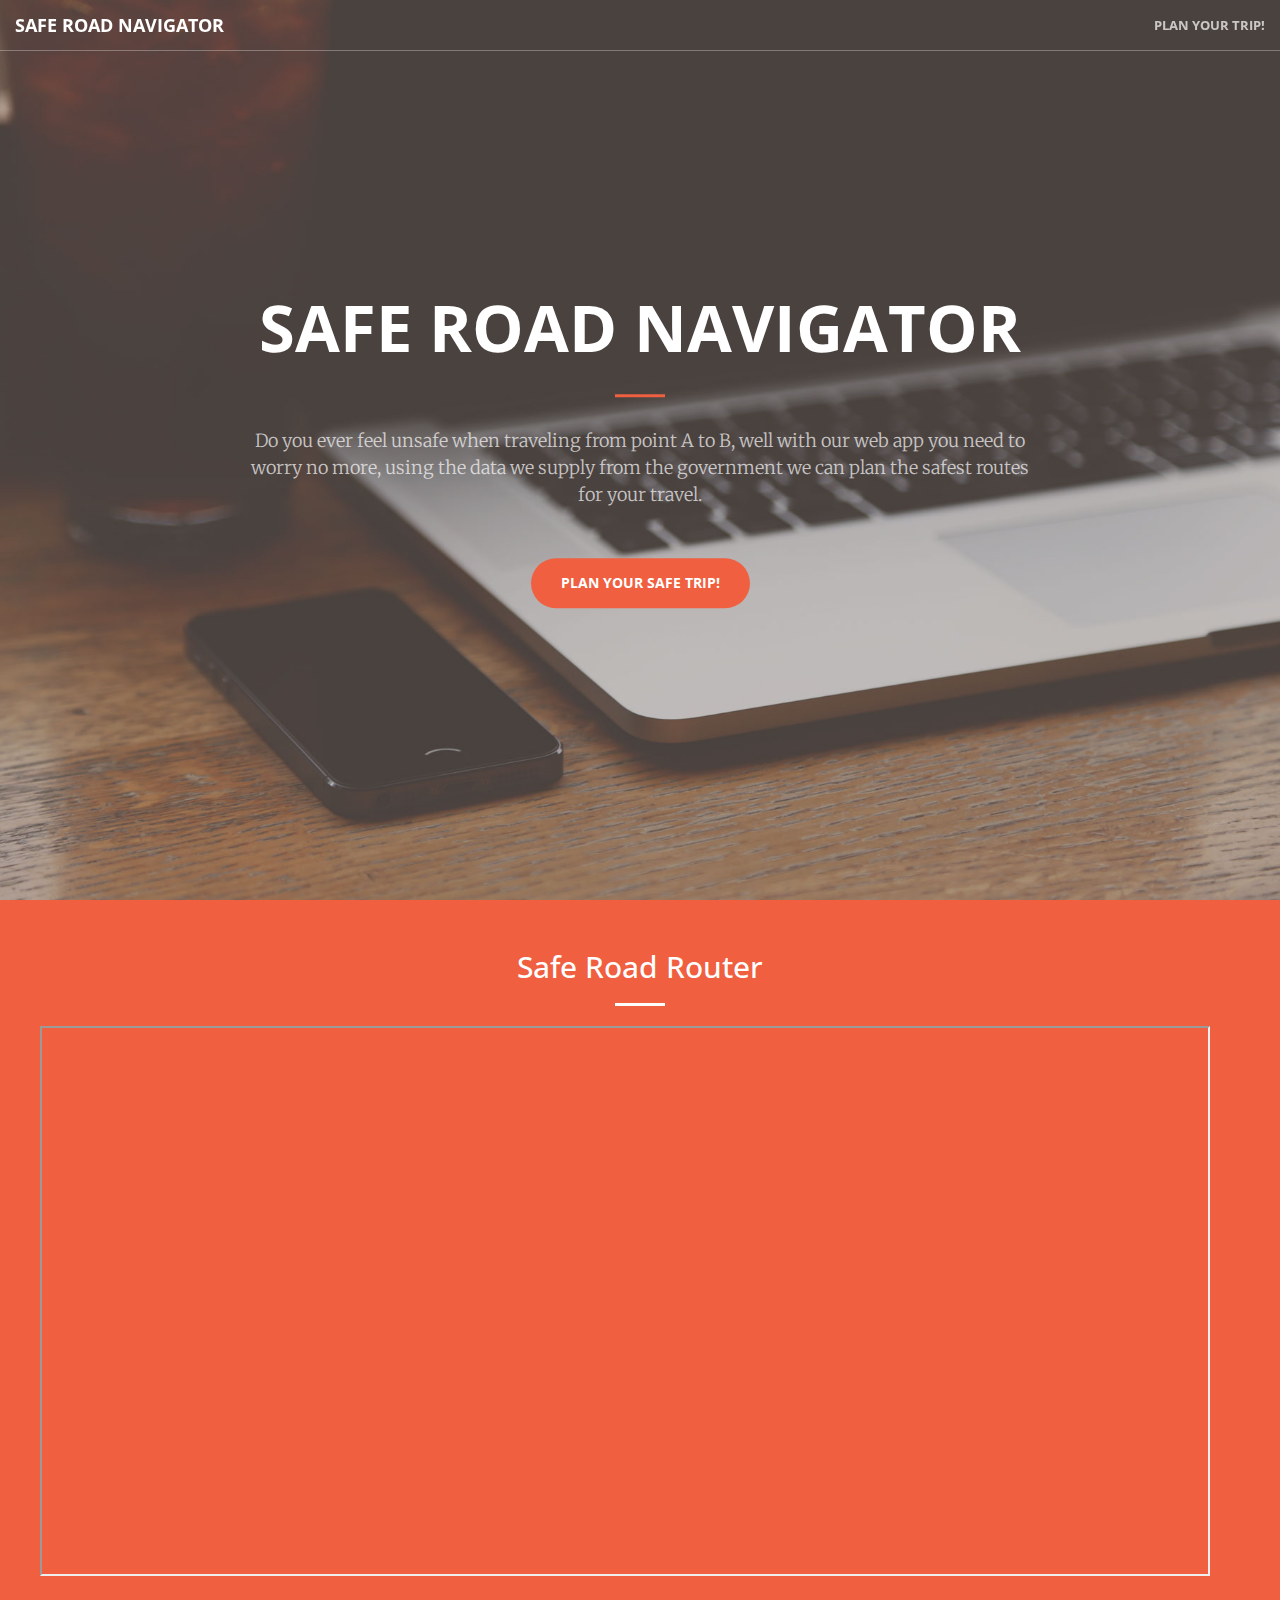
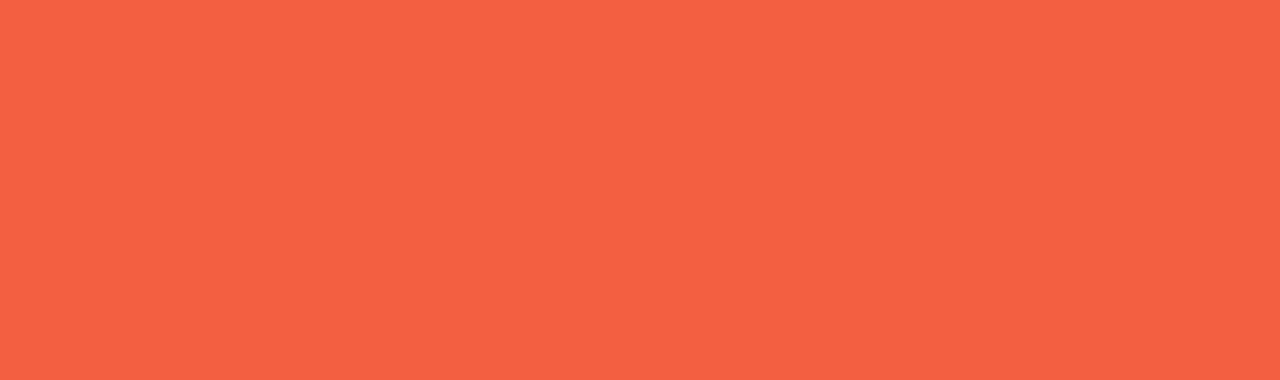
==== GovHak2k15/Safe Road Navigator/index.html @ 57c226e9 "map" ====
<!DOCTYPE html>
<html lang="en">

<head>

<meta charset="utf-8">
<meta http-equiv="X-UA-Compatible" content="IE=edge">
<meta name="viewport" content="width=device-width, initial-scale=1">
<meta name="description" content="">
<meta name="author" content="">

<title>Safe Road Navigator</title>

    <!-- Bootstrap Core CSS -->
<link rel="stylesheet" href="css/bootstrap.min.css" type="text/css">

    <!-- Custom Fonts -->
<link href='http://fonts.googleapis.com/css?family=Open+Sans:300italic,400italic,600italic,700italic,800italic,400,300,600,700,800' rel='stylesheet' type='text/css'>
<link href='http://fonts.googleapis.com/css?family=Merriweather:400,300,300italic,400italic,700,700italic,900,900italic' rel='stylesheet' type='text/css'>
<link rel="stylesheet" href="font-awesome/css/font-awesome.min.css" type="text/css">

    <!-- Plugin CSS -->
<link rel="stylesheet" href="css/animate.min.css" type="text/css">

    <!-- Custom CSS -->
<link rel="stylesheet" href="css/creative.css" type="text/css">

    <!-- HTML5 Shim and Respond.js IE8 support of HTML5 elements and media queries -->
    <!-- WARNING: Respond.js doesn't work if you view the page via file:// -->
    <!--[if lt IE 9]>
        <script src="https://oss.maxcdn.com/libs/html5shiv/3.7.0/html5shiv.js"></script>
        <script src="https://oss.maxcdn.com/libs/respond.js/1.4.2/respond.min.js"></script>
    <![endif]-->
</head>
<body id="page-top">
<nav id="mainNav" class="navbar navbar-default navbar-fixed-top">
        <div class="container-fluid">
            <!-- Brand and toggle get grouped for better mobile display -->
            <div class="navbar-header">
                <button type="button" class="navbar-toggle collapsed" data-toggle="collapse" data-target="#bs-example-navbar-collapse-1">
                    <span class="sr-only">Toggle navigation</span>
                    <span class="icon-bar"></span>
                    <span class="icon-bar"></span>
                    <span class="icon-bar"></span>
                </button>
                <a class="navbar-brand page-scroll" href="#page-top">Safe Road Navigator</a>
            </div>
            <!-- Collect the nav links, forms, and other content for toggling -->
            <div class="collapse navbar-collapse" id="bs-example-navbar-collapse-1">
                <ul class="nav navbar-nav navbar-right">
                    <li>
                        <a class="page-scroll" href="#about">Plan Your Trip!</a>
                    </li>
                </ul>
            </div>
            <!-- /.navbar-collapse -->
        </div>
        <!-- /.container-fluid -->
    </nav>
    <header>
        <div class="header-content">
            <div class="header-content-inner">
                <h1>Safe Road Navigator</h1>
                <hr>
                <p>Do you ever feel unsafe when traveling from point A to B, well with our web app you need  to worry no more, using the data we supply from the government we can plan the safest routes for your travel. </p>
                <a href="#about" class="btn btn-primary btn-xl page-scroll">Plan your safe trip!</a>
            </div>
        </div>
    </header>
    <section class="bg-primary" id="about">
        <div class="container">
            <div class="row">
                <div class="col-lg-8 col-lg-offset-2 text-center">
                    <h2 class="section-heading">Safe Road Router</h2>
                <hr class="light">
       
                    <p class="text-faded"></p>   
                </div>
                <div class="row-map">
        <iframe src="https://www.google.com/maps/d/embed?mid=z0JOXupQdKsg.kKLYwmVAbfdQ" width="100%" height="550px"></iframe> 
        </div>
         
        </div>
    </section>
    <!-- jQuery -->
    <script src="js/jquery.js"></script>
    <!-- Bootstrap Core JavaScript -->
    <script src="js/bootstrap.min.js"></script>
    <!-- Plugin JavaScript -->
    <script src="js/jquery.easing.min.js"></script>
    <script src="js/jquery.fittext.js"></script>
    <script src="js/wow.min.js"></script>
    <!-- Custom Theme JavaScript -->
    <script src="js/creative.js"></script>
</body>
</html>
---- GovHak2k15/Safe Road Navigator/css/creative.css ----
/*!
 * Start Bootstrap - Creative Bootstrap Theme (http://startbootstrap.com)
 * Code licensed under the Apache License v2.0.
 * For details, see http://www.apache.org/licenses/LICENSE-2.0.
 */

html,
body {
    width: 100%;
    height: 100%;
}

body {
    font-family: Merriweather,'Helvetica Neue',Arial,sans-serif;
}

hr {
    max-width: 50px;
    border-color: #f05f40;
    border-width: 3px;
}

hr.light {
    border-color: #fff;
}

a {
    color: #f05f40;
    -webkit-transition: all .35s;
    -moz-transition: all .35s;
    transition: all .35s;
}

a:hover,
a:focus {
    color: #eb3812;
}

h1,
h2,
h3,
h4,
h5,
h6 {
    font-family: 'Open Sans','Helvetica Neue',Arial,sans-serif;
}

p {
    margin-bottom: 20px;
    font-size: 16px;
    line-height: 1.5;
}

.bg-primary {
    background-color: #f05f40;
    height: 120%;
}
/**Edits here **/
.map {
    margin-top: 15%;
    margin-left: -160px;
    background-color: #FFF;
    width:100%;
    height:100%;
}
.row-map {
    margin-right: -15px;
    margin-left: -15px;
    width: 100%;
    height: 200%;
}
/** Finish here **/
.bg-dark {
    color: #fff;
    background-color: #222;
}

.text-faded {
    color: rgba(255,255,255,.7);
}

section {
    padding: 50px 0;
}

aside {
    padding: 50px 0;
}

.no-padding {
    padding: 0;
}

.navbar-default {
    border-color: rgba(34,34,34,.05);
    font-family: 'Open Sans','Helvetica Neue',Arial,sans-serif;
    background-color: #fff;
    -webkit-transition: all .35s;
    -moz-transition: all .35s;
    transition: all .35s;
}

.navbar-default .navbar-header .navbar-brand {
    text-transform: uppercase;
    font-family: 'Open Sans','Helvetica Neue',Arial,sans-serif;
    font-weight: 700;
    color: #f05f40;
}

.navbar-default .navbar-header .navbar-brand:hover,
.navbar-default .navbar-header .navbar-brand:focus {
    color: #eb3812;
}

.navbar-default .nav > li>a,
.navbar-default .nav>li>a:focus {
    text-transform: uppercase;
    font-size: 13px;
    font-weight: 700;
    color: #222;
}

.navbar-default .nav > li>a:hover,
.navbar-default .nav>li>a:focus:hover {
    color: #f05f40;
}

.navbar-default .nav > li.active>a,
.navbar-default .nav>li.active>a:focus {
    color: #f05f40!important;
    background-color: transparent;
}

.navbar-default .nav > li.active>a:hover,
.navbar-default .nav>li.active>a:focus:hover {
    background-color: transparent;
}

@media(min-width:768px) {
    .navbar-default {
        border-color: rgba(255,255,255,.3);
        background-color: transparent;
    }

    .navbar-default .navbar-header .navbar-brand {
        color: rgba(255,255,255,.7);
    }

    .navbar-default .navbar-header .navbar-brand:hover,
    .navbar-default .navbar-header .navbar-brand:focus {
        color: #fff;
    }

    .navbar-default .nav > li>a,
    .navbar-default .nav>li>a:focus {
        color: rgba(255,255,255,.7);
    }

    .navbar-default .nav > li>a:hover,
    .navbar-default .nav>li>a:focus:hover {
        color: #fff;
    }

    .navbar-default.affix {
        border-color: rgba(34,34,34,.05);
        background-color: #fff;
    }

    .navbar-default.affix .navbar-header .navbar-brand {
        font-size: 14px;
        color: #f05f40;
    }

    .navbar-default.affix .navbar-header .navbar-brand:hover,
    .navbar-default.affix .navbar-header .navbar-brand:focus {
        color: #eb3812;
    }

    .navbar-default.affix .nav > li>a,
    .navbar-default.affix .nav>li>a:focus {
        color: #222;
    }

    .navbar-default.affix .nav > li>a:hover,
    .navbar-default.affix .nav>li>a:focus:hover {
        color: #f05f40;
    }
}

header {
    position: relative;
    width: 100%;
    min-height: auto;
    text-align: center;
    color: #fff;
    background-image: url(../img/header.jpg);
    background-position: center;
    -webkit-background-size: cover;
    -moz-background-size: cover;
    background-size: cover;
    -o-background-size: cover;
}

header .header-content {
    position: relative;
    width: 100%;
    padding: 100px 15px;
    text-align: center;
}

header .header-content .header-content-inner h1 {
    margin-top: 0;
    margin-bottom: 0;
    text-transform: uppercase;
    font-weight: 700;
}

header .header-content .header-content-inner hr {
    margin: 30px auto;
}

header .header-content .header-content-inner p {
    margin-bottom: 50px;
    font-size: 16px;
    font-weight: 300;
    color: rgba(255,255,255,.7);
}

@media(min-width:768px) {
    header {
        min-height: 100%;
    }

    header .header-content {
        position: absolute;
        top: 50%;
        padding: 0 50px;
        -webkit-transform: translateY(-50%);
        -ms-transform: translateY(-50%);
        transform: translateY(-50%);
    }

    header .header-content .header-content-inner {
        margin-right: auto;
        margin-left: auto;
        max-width: 1000px;
    }

    header .header-content .header-content-inner p {
        margin-right: auto;
        margin-left: auto;
        max-width: 80%;
        font-size: 18px;
    }
}

.section-heading {
    margin-top: 0;
}

.service-box {
    margin: 50px auto 0;
    max-width: 400px;
}

@media(min-width:992px) {
    .service-box {
        margin: 20px auto 0;
    }
}

.service-box p {
    margin-bottom: 0;
}

.portfolio-box {
    display: block;
    position: relative;
    margin: 0 auto;
    max-width: 650px;
}

.portfolio-box .portfolio-box-caption {
    display: block;
    position: absolute;
    bottom: 0;
    width: 100%;
    height: 100%;
    text-align: center;
    color: #fff;
    opacity: 0;
    background: rgba(240,95,64,.9);
    -webkit-transition: all .35s;
    -moz-transition: all .35s;
    transition: all .35s;
}

.portfolio-box .portfolio-box-caption .portfolio-box-caption-content {
    position: absolute;
    top: 50%;
    width: 100%;
    text-align: center;
    transform: translateY(-50%);
}

.portfolio-box .portfolio-box-caption .portfolio-box-caption-content .project-category,
.portfolio-box .portfolio-box-caption .portfolio-box-caption-content .project-name {
    padding: 0 15px;
    font-family: 'Open Sans','Helvetica Neue',Arial,sans-serif;
}

.portfolio-box .portfolio-box-caption .portfolio-box-caption-content .project-category {
    text-transform: uppercase;
    font-size: 14px;
    font-weight: 600;
}

.portfolio-box .portfolio-box-caption .portfolio-box-caption-content .project-name {
    font-size: 18px;
}

.portfolio-box:hover .portfolio-box-caption {
    opacity: 1;
}

@media(min-width:768px) {
    .portfolio-box .portfolio-box-caption .portfolio-box-caption-content .project-category {
        font-size: 16px;
    }

    .portfolio-box .portfolio-box-caption .portfolio-box-caption-content .project-name {
        font-size: 22px;
    }
}

.call-to-action h2 {
    margin: 0 auto 20px;
}

.text-primary {
    color: #f05f40;
}

.no-gutter > [class*=col-] {
    padding-right: 0;
    padding-left: 0;
}

.btn-default {
    border-color: #fff;
    color: #222;
    background-color: #fff;
    -webkit-transition: all .35s;
    -moz-transition: all .35s;
    transition: all .35s;
}

.btn-default:hover,
.btn-default:focus,
.btn-default.focus,
.btn-default:active,
.btn-default.active,
.open > .dropdown-toggle.btn-default {
    border-color: #ededed;
    color: #222;
    background-color: #f2f2f2;
}

.btn-default:active,
.btn-default.active,
.open > .dropdown-toggle.btn-default {
    background-image: none;
}

.btn-default.disabled,
.btn-default[disabled],
fieldset[disabled] .btn-default,
.btn-default.disabled:hover,
.btn-default[disabled]:hover,
fieldset[disabled] .btn-default:hover,
.btn-default.disabled:focus,
.btn-default[disabled]:focus,
fieldset[disabled] .btn-default:focus,
.btn-default.disabled.focus,
.btn-default[disabled].focus,
fieldset[disabled] .btn-default.focus,
.btn-default.disabled:active,
.btn-default[disabled]:active,
fieldset[disabled] .btn-default:active,
.btn-default.disabled.active,
.btn-default[disabled].active,
fieldset[disabled] .btn-default.active {
    border-color: #fff;
    background-color: #fff;
}

.btn-default .badge {
    color: #fff;
    background-color: #222;
}

.btn-primary {
    border-color: #f05f40;
    color: #fff;
    background-color: #f05f40;
    -webkit-transition: all .35s;
    -moz-transition: all .35s;
    transition: all .35s;
}

.btn-primary:hover,
.btn-primary:focus,
.btn-primary.focus,
.btn-primary:active,
.btn-primary.active,
.open > .dropdown-toggle.btn-primary {
    border-color: #ed431f;
    color: #fff;
    background-color: #ee4b28;
}

.btn-primary:active,
.btn-primary.active,
.open > .dropdown-toggle.btn-primary {
    background-image: none;
}

.btn-primary.disabled,
.btn-primary[disabled],
fieldset[disabled] .btn-primary,
.btn-primary.disabled:hover,
.btn-primary[disabled]:hover,
fieldset[disabled] .btn-primary:hover,
.btn-primary.disabled:focus,
.btn-primary[disabled]:focus,
fieldset[disabled] .btn-primary:focus,
.btn-primary.disabled.focus,
.btn-primary[disabled].focus,
fieldset[disabled] .btn-primary.focus,
.btn-primary.disabled:active,
.btn-primary[disabled]:active,
fieldset[disabled] .btn-primary:active,
.btn-primary.disabled.active,
.btn-primary[disabled].active,
fieldset[disabled] .btn-primary.active {
    border-color: #f05f40;
    background-color: #f05f40;
}

.btn-primary .badge {
    color: #f05f40;
    background-color: #fff;
}

.btn {
    border: 0;
    border-radius: 300px;
    text-transform: uppercase;
    font-family: 'Open Sans','Helvetica Neue',Arial,sans-serif;
    font-weight: 700;
}

.btn-xl {
    padding: 15px 30px;
}

::-moz-selection {
    text-shadow: none;
    color: #fff;
    background: #222;
}

::selection {
    text-shadow: none;
    color: #fff;
    background: #222;
}

img::selection {
    color: #fff;
    background: 0 0;
}

img::-moz-selection {
    color: #fff;
    background: 0 0;
}

body {
    webkit-tap-highlight-color: #222;
}
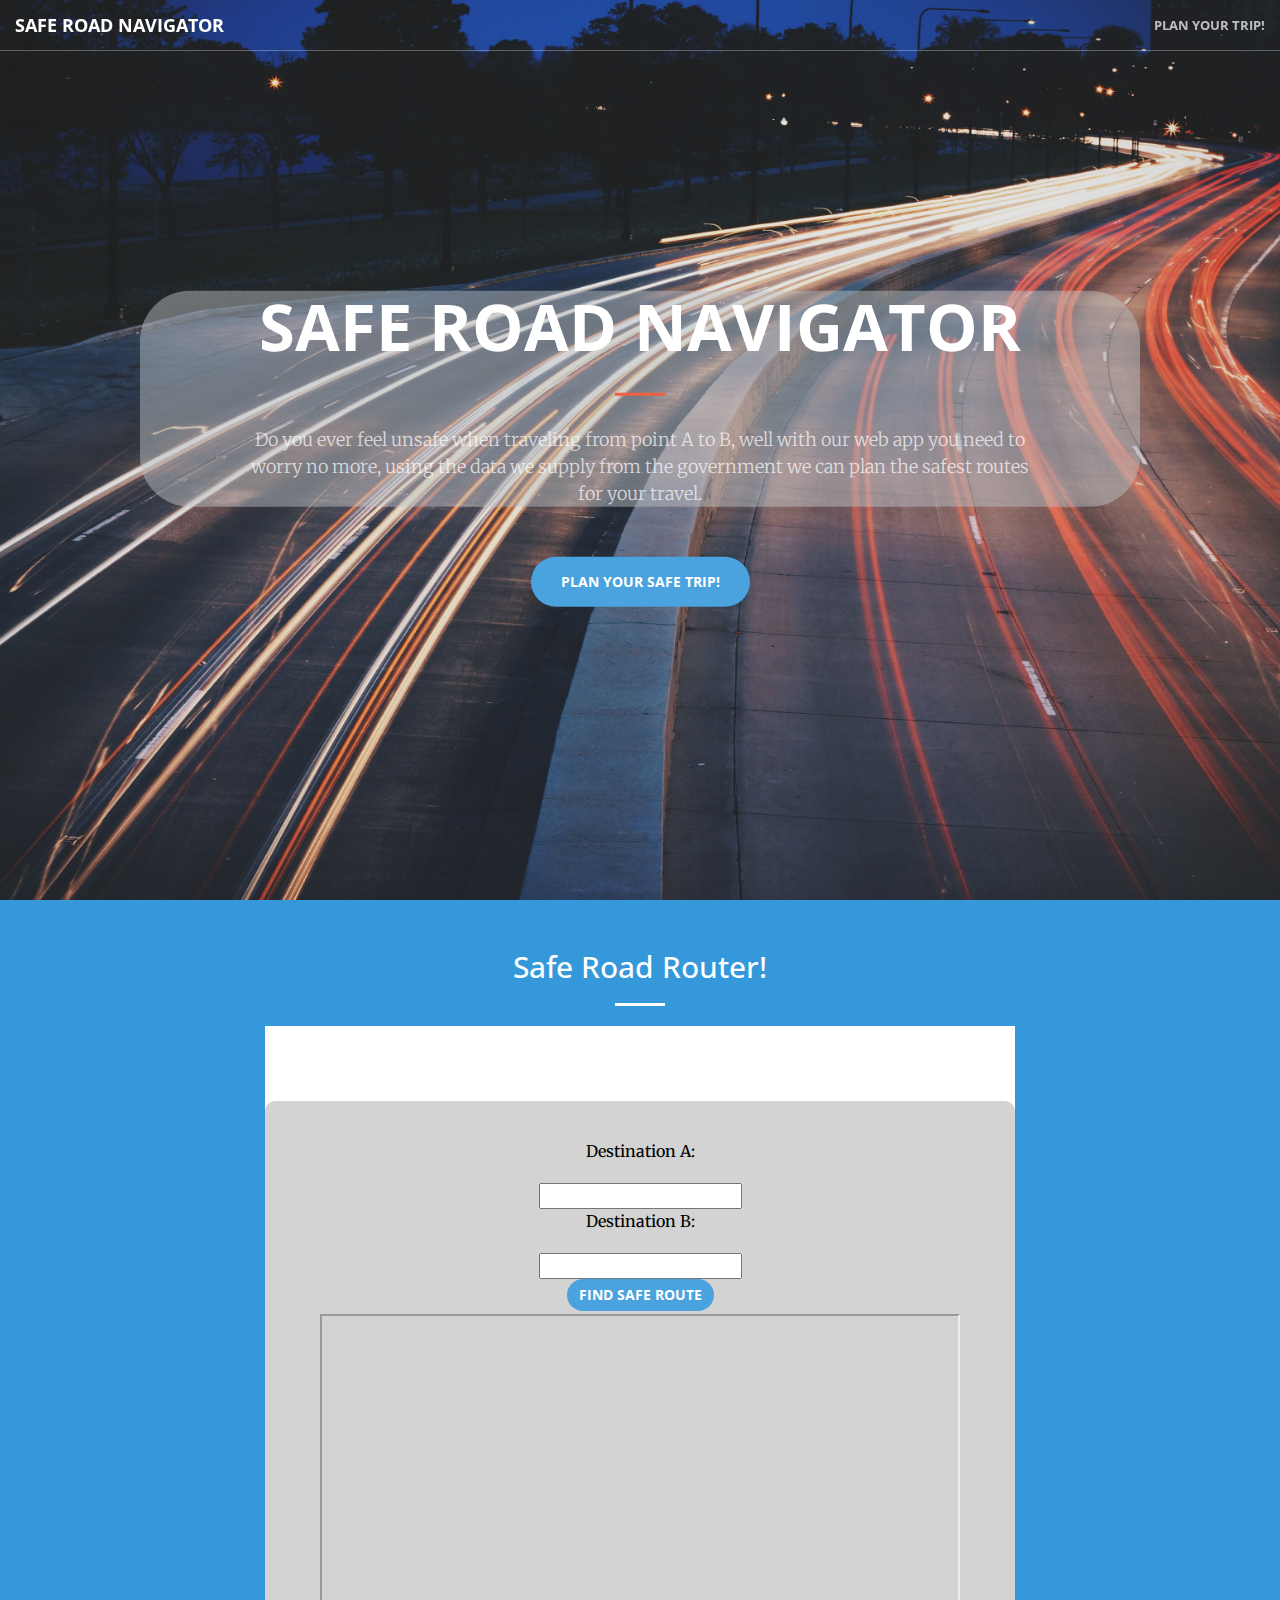
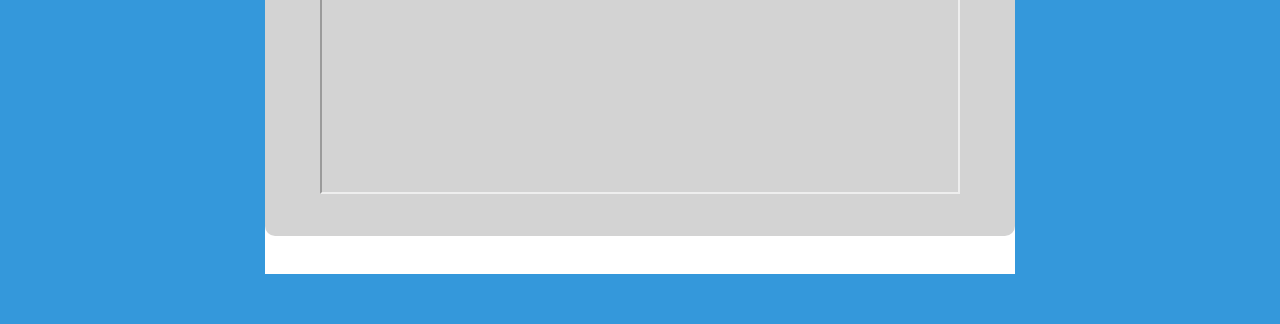
==== commit 5f9a2b82: "update" ====
--- a/GovHak2k15/Safe Road Navigator/index.html
+++ b/GovHak2k15/Safe Road Navigator/index.html
@@ -63,25 +63,37 @@
                 <h1>Safe Road Navigator</h1>
                 <hr>
                 <p>Do you ever feel unsafe when traveling from point A to B, well with our web app you need  to worry no more, using the data we supply from the government we can plan the safest routes for your travel. </p>
-                <a href="#about" class="btn btn-primary btn-xl page-scroll">Plan your safe trip!</a>
             </div>
+            <a href="#about" class="btn btn-primary btn-xl page-scroll">Plan your safe trip!</a>
         </div>
     </header>
-    <section class="bg-primary" id="about">
+    
+ <section class="bg-primary" id="about">
         <div class="container">
             <div class="row">
                 <div class="col-lg-8 col-lg-offset-2 text-center">
-                    <h2 class="section-heading">Safe Road Router</h2>
-                <hr class="light">
-       
-                    <p class="text-faded"></p>   
+                    <h2 class="section-heading">Safe Road Router!</h2>
+                    <hr class="light">
+                    <div class="map">
+                     <div class="map-grey">
+                        <form> 
+                        <p> Destination A: </p>
+                        <input type="text" name="Destination A"> 
+                    </form>
+                      <form> 
+                        <p> Destination B: </p>
+                        <input type="text" name="Destination B"> 
+                    </form>
+                    <a href="#about" class="btn btn-primary btn page-scroll">Find Safe Route</a>
+
+                    <iframe src="https://www.google.com/maps/d/embed?mid=z0JOXupQdKsg.kKLYwmVAbfdQ" width="640" height="480"></iframe>
+               
                 </div>
-                <div class="row-map">
-        <iframe src="https://www.google.com/maps/d/embed?mid=z0JOXupQdKsg.kKLYwmVAbfdQ" width="100%" height="550px"></iframe> 
-        </div>
-         
+                </div>
+            </div>
         </div>
     </section>
+
     <!-- jQuery -->
     <script src="js/jquery.js"></script>
     <!-- Bootstrap Core JavaScript -->
--- a/GovHak2k15/Safe Road Navigator/css/creative.css
+++ b/GovHak2k15/Safe Road Navigator/css/creative.css
@@ -52,22 +52,29 @@
 }
 
 .bg-primary {
-    background-color: #f05f40;
-    height: 120%;
+    background-color: #3498DB;
 }
 /**Edits here **/
+
 .map {
-    margin-top: 15%;
-    margin-left: -160px;
+height: 110%;
+background-color: #FFF;
+padding-top: 10%;
+padding-bottom: 5%;
+border-color: #000;
+border-bottom-width: 10px;
+color: #000;
+}
+.map-grey{
+    height: 50%;
     background-color: #FFF;
-    width:100%;
-    height:100%;
-}
-.row-map {
-    margin-right: -15px;
-    margin-left: -15px;
-    width: 100%;
-    height: 200%;
+    padding-top: 5%;
+    padding-bottom: 5%;
+    border-color: #000;
+    border-bottom-width: 10px;
+    color: #000;
+    background-color: rgba(161, 161, 161, 0.47);
+    border-radius: 10px;
 }
 /** Finish here **/
 .bg-dark {
@@ -125,12 +132,10 @@
     color: #f05f40;
 }
 
-.navbar-default .nav > li.active>a,
-.navbar-default .nav>li.active>a:focus {
-    color: #f05f40!important;
+.navbar-default .nav > li.active > a, .navbar-default .nav > li.active > a:focus {
+    color: #000 !important;
     background-color: transparent;
 }
-
 .navbar-default .nav > li.active>a:hover,
 .navbar-default .nav>li.active>a:focus:hover {
     background-color: transparent;
@@ -166,10 +171,10 @@
         background-color: #fff;
     }
 
-    .navbar-default.affix .navbar-header .navbar-brand {
-        font-size: 14px;
-        color: #f05f40;
-    }
+.navbar-default.affix .navbar-header .navbar-brand {
+    font-size: 14px;
+    color: #3498db;
+}
 
     .navbar-default.affix .navbar-header .navbar-brand:hover,
     .navbar-default.affix .navbar-header .navbar-brand:focus {
@@ -241,10 +246,12 @@
     }
 
     header .header-content .header-content-inner {
-        margin-right: auto;
-        margin-left: auto;
-        max-width: 1000px;
-    }
+margin-right: auto;
+margin-left: auto;
+max-width: 1000px;
+background-color: rgba(189, 195, 199, 0.47);
+border-radius: 50px;
+}
 
     header .header-content .header-content-inner p {
         margin-right: auto;
@@ -400,12 +407,10 @@
 }
 
 .btn-primary {
-    border-color: #f05f40;
-    color: #fff;
-    background-color: #f05f40;
-    -webkit-transition: all .35s;
-    -moz-transition: all .35s;
-    transition: all .35s;
+     border-color: #F05F40;
+    color: #FFF;
+    background-color: #4aa3df;
+    transition: all 0.35s ease 0s;
 }
 
 .btn-primary:hover,
@@ -416,7 +421,7 @@
 .open > .dropdown-toggle.btn-primary {
     border-color: #ed431f;
     color: #fff;
-    background-color: #ee4b28;
+    background-color: #4AA3DF;
 }
 
 .btn-primary:active,
@@ -453,11 +458,13 @@
 }
 
 .btn {
-    border: 0;
+    border: 0px none;
     border-radius: 300px;
     text-transform: uppercase;
-    font-family: 'Open Sans','Helvetica Neue',Arial,sans-serif;
+    font-family: "Open Sans","Helvetica Neue",Arial,sans-serif;
     font-weight: 700;
+    margin-bottom: 3px;
+
 }
 
 .btn-xl {
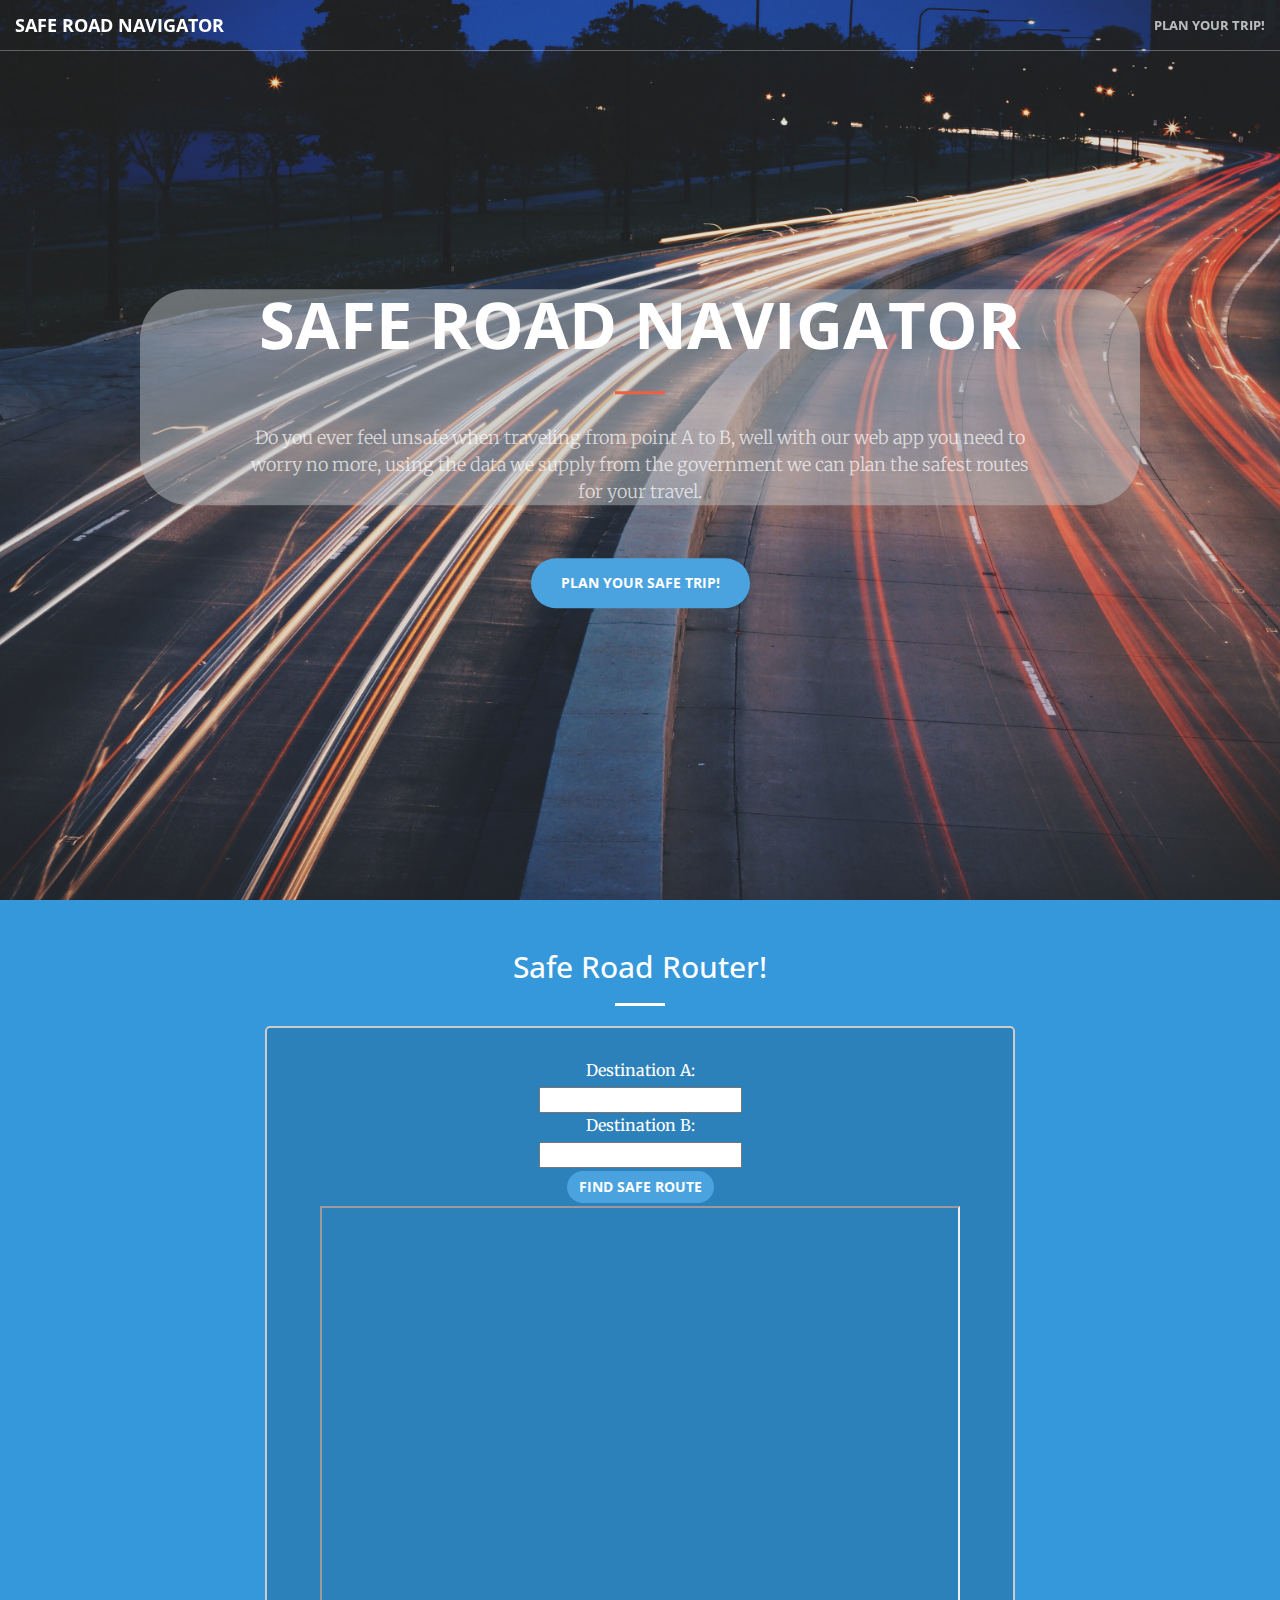
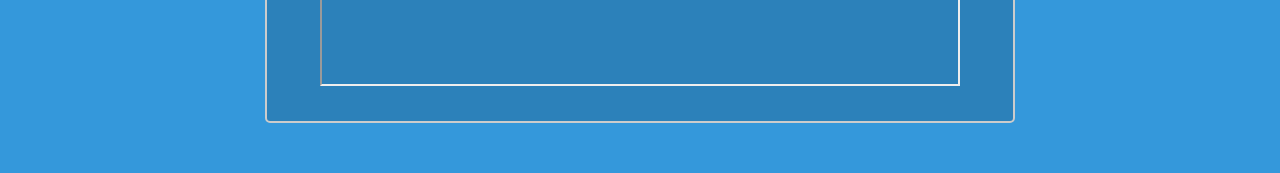
==== commit 259ae105: "update" ====
--- a/GovHak2k15/Safe Road Navigator/index.html
+++ b/GovHak2k15/Safe Road Navigator/index.html
@@ -75,7 +75,6 @@
                     <h2 class="section-heading">Safe Road Router!</h2>
                     <hr class="light">
                     <div class="map">
-                     <div class="map-grey">
                         <form> 
                         <p> Destination A: </p>
                         <input type="text" name="Destination A"> 
@@ -88,7 +87,6 @@
 
                     <iframe src="https://www.google.com/maps/d/embed?mid=z0JOXupQdKsg.kKLYwmVAbfdQ" width="640" height="480"></iframe>
                
-                </div>
                 </div>
             </div>
         </div>
--- a/GovHak2k15/Safe Road Navigator/css/creative.css
+++ b/GovHak2k15/Safe Road Navigator/css/creative.css
@@ -46,11 +46,10 @@
 }
 
 p {
-    margin-bottom: 20px;
+      margin-bottom: 5px;
     font-size: 16px;
     line-height: 1.5;
 }
-
 .bg-primary {
     background-color: #3498DB;
 }
@@ -63,7 +62,15 @@
 padding-bottom: 5%;
 border-color: #000;
 border-bottom-width: 10px;
-color: #000;
+ background: rgba(0,0,0,.15);
+ padding: 30px;
+ margin-top: 0;
+ margin-right: auto;
+ margin-bottom: 0;
+ margin-left: auto;
+ border:2px solid #ccc; 
+    -webkit-border-radius: 5px;
+    border-radius: 5px;
 }
 .map-grey{
     height: 50%;
@@ -75,6 +82,18 @@
     color: #000;
     background-color: rgba(161, 161, 161, 0.47);
     border-radius: 10px;
+}
+
+.border-grey {
+ background: rgba(0,0,0,.15);
+ margin-top: 0;
+ margin-right: auto;
+ margin-bottom: 0;
+ margin-left: auto;
+ border:2px solid #ccc; 
+    -webkit-border-radius: 5px;
+    border-radius: 5px;
+
 }
 /** Finish here **/
 .bg-dark {
@@ -464,7 +483,7 @@
     font-family: "Open Sans","Helvetica Neue",Arial,sans-serif;
     font-weight: 700;
     margin-bottom: 3px;
-
+    margin-top: 3px;
 }
 
 .btn-xl {
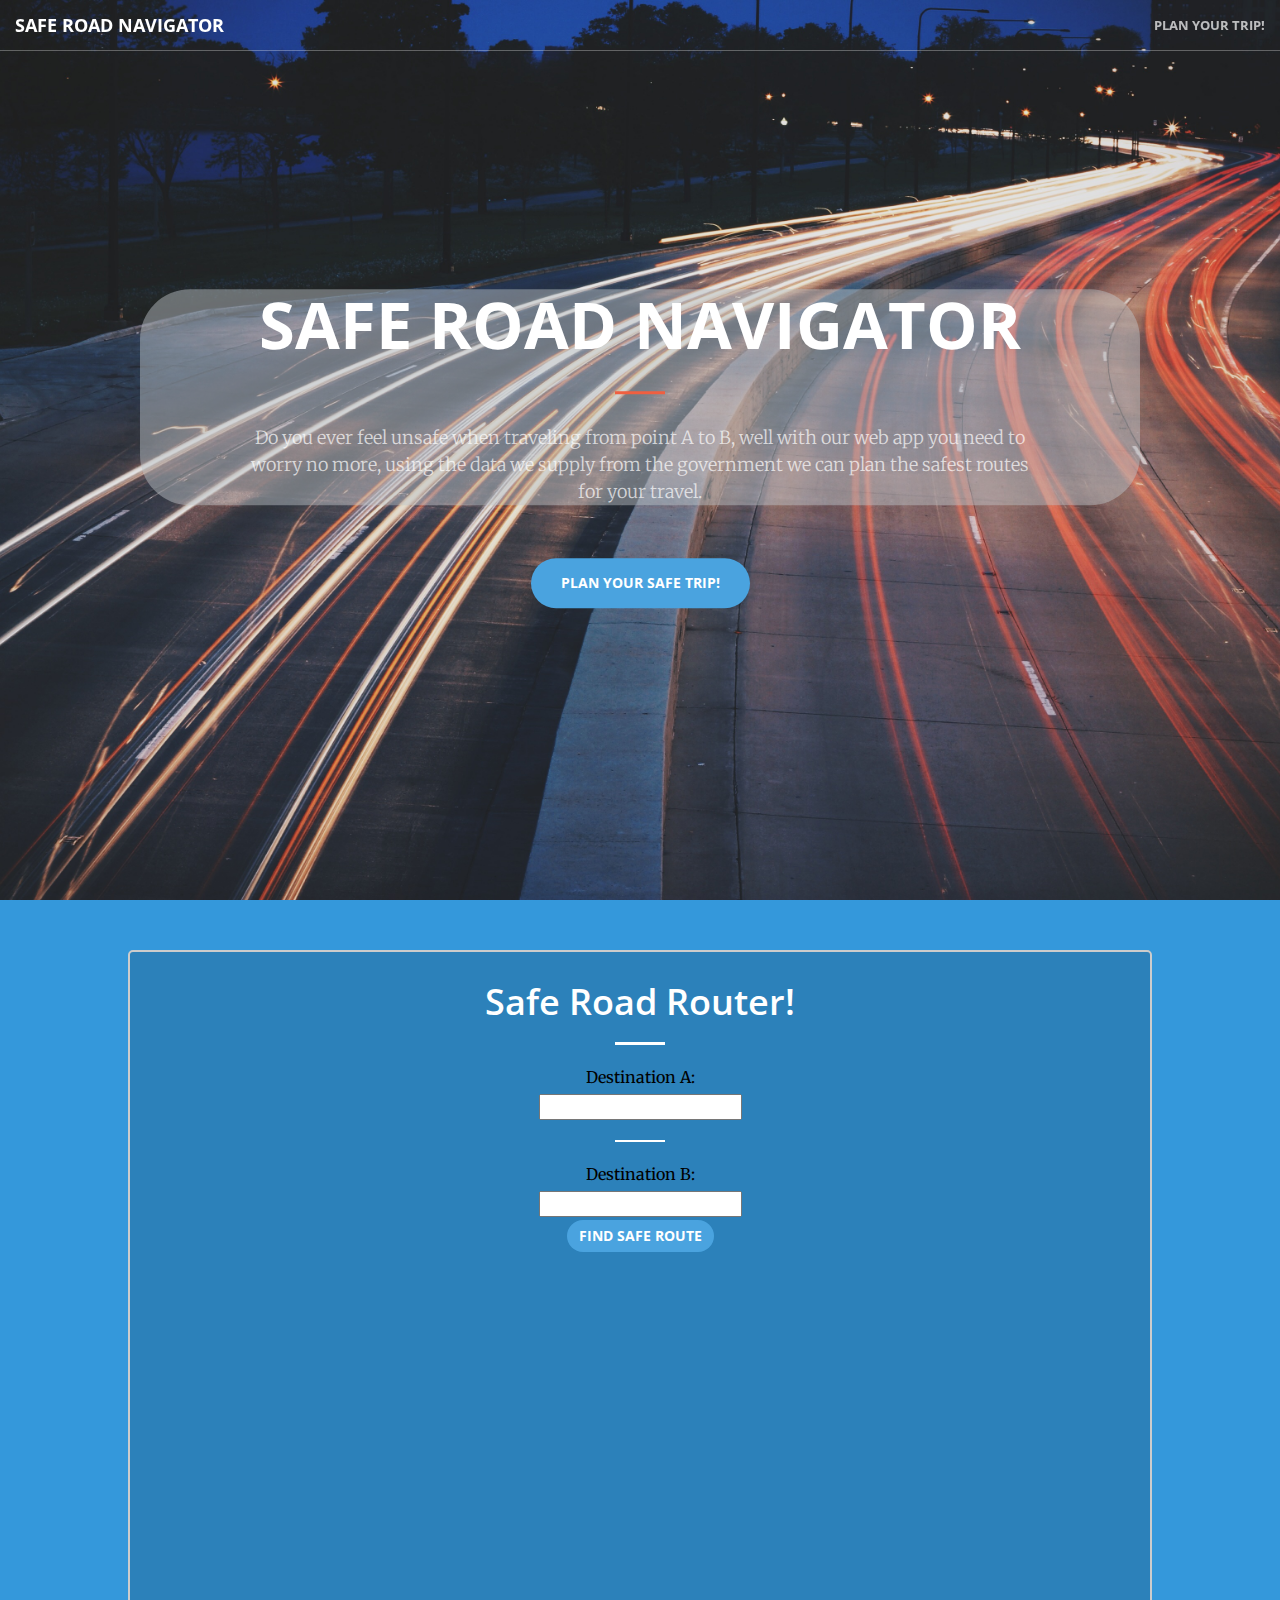
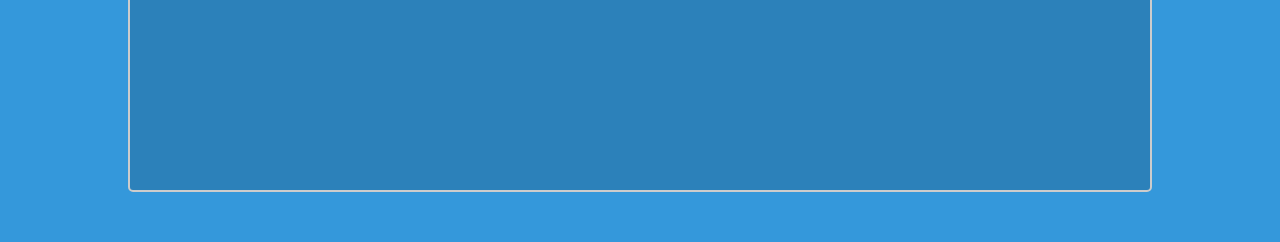
==== commit d768ea22: "Responsive" ====
--- a/GovHak2k15/Safe Road Navigator/index.html
+++ b/GovHak2k15/Safe Road Navigator/index.html
@@ -49,7 +49,7 @@
             <div class="collapse navbar-collapse" id="bs-example-navbar-collapse-1">
                 <ul class="nav navbar-nav navbar-right">
                     <li>
-                        <a class="page-scroll" href="#about">Plan Your Trip!</a>
+                        <a class="page-scroll" href="#plan">Plan Your Trip!</a>
                     </li>
                 </ul>
             </div>
@@ -64,31 +64,32 @@
                 <hr>
                 <p>Do you ever feel unsafe when traveling from point A to B, well with our web app you need  to worry no more, using the data we supply from the government we can plan the safest routes for your travel. </p>
             </div>
-            <a href="#about" class="btn btn-primary btn-xl page-scroll">Plan your safe trip!</a>
+            <a href="#plan" class="btn btn-primary btn-xl page-scroll">Plan your safe trip!</a>
         </div>
     </header>
     
- <section class="bg-primary" id="about">
-        <div class="container">
+ <section class="bg-primary" id="Plan">
+        <div class="map">
             <div class="row">
                 <div class="col-lg-8 col-lg-offset-2 text-center">
                     <h2 class="section-heading">Safe Road Router!</h2>
                     <hr class="light">
-                    <div class="map">
-                        <form> 
+                    <form> 
                         <p> Destination A: </p>
                         <input type="text" name="Destination A"> 
                     </form>
+                    <hr class="small">
                       <form> 
                         <p> Destination B: </p>
-                        <input type="text" name="Destination B"> 
+                        <input type="text" name="Destination B"> <br>
+                          <a href="#" class="btn btn-primary btn page-scroll">Find Safe Route</a>
                     </form>
-                    <a href="#about" class="btn btn-primary btn page-scroll">Find Safe Route</a>
+                  
 
-                    <iframe src="https://www.google.com/maps/d/embed?mid=z0JOXupQdKsg.kKLYwmVAbfdQ" width="640" height="480"></iframe>
+                    <iframe src="https://www.google.com/maps/d/embed?mid=z0JOXupQdKsg.kKLYwmVAbfdQ" frameborder="0" style="height:500px;width:100%;position:relative;top:0px;left:0px;right:0px;bottom:0px" height="80%" width="100%"> </iframe>
                
                 </div>
-            </div>
+                </div>
         </div>
     </section>
 
--- a/GovHak2k15/Safe Road Navigator/css/creative.css
+++ b/GovHak2k15/Safe Road Navigator/css/creative.css
@@ -22,6 +22,11 @@
 
 hr.light {
     border-color: #fff;
+}
+
+hr.small {
+    border-width: 2px;
+    border-color: #FFF;
 }
 
 a {
@@ -56,20 +61,12 @@
 /**Edits here **/
 
 .map {
-height: 110%;
-background-color: #FFF;
-padding-top: 10%;
-padding-bottom: 5%;
-border-color: #000;
-border-bottom-width: 10px;
- background: rgba(0,0,0,.15);
- padding: 30px;
- margin-top: 0;
- margin-right: auto;
- margin-bottom: 0;
- margin-left: auto;
- border:2px solid #ccc; 
-    -webkit-border-radius: 5px;
+    height : 100%;
+    width: 80%;
+    background: rgba(0, 0, 0, 0.15) none repeat scroll 0% 0%;
+    padding: 30px;
+    margin: 0px auto;
+    border: 2px solid #CCC;
     border-radius: 5px;
 }
 .map-grey{
@@ -95,6 +92,13 @@
     border-radius: 5px;
 
 }
+
+iframe, object, embed {
+        max-width: 100%;
+}
+form {
+    color:#000;
+}
 /** Finish here **/
 .bg-dark {
     color: #fff;
@@ -128,14 +132,13 @@
 
 .navbar-default .navbar-header .navbar-brand {
     text-transform: uppercase;
-    font-family: 'Open Sans','Helvetica Neue',Arial,sans-serif;
+    font-family: "Open Sans","Helvetica Neue",Arial,sans-serif;
     font-weight: 700;
-    color: #f05f40;
-}
-
+    color: #000;
+}
 .navbar-default .navbar-header .navbar-brand:hover,
 .navbar-default .navbar-header .navbar-brand:focus {
-    color: #eb3812;
+    color: #4AA3DF;
 }
 
 .navbar-default .nav > li>a,
@@ -197,7 +200,7 @@
 
     .navbar-default.affix .navbar-header .navbar-brand:hover,
     .navbar-default.affix .navbar-header .navbar-brand:focus {
-        color: #eb3812;
+        color: #000;
     }
 
     .navbar-default.affix .nav > li>a,
@@ -207,7 +210,7 @@
 
     .navbar-default.affix .nav > li>a:hover,
     .navbar-default.affix .nav>li>a:focus:hover {
-        color: #f05f40;
+        color: #3498DB;
     }
 }
 
@@ -281,9 +284,10 @@
 }
 
 .section-heading {
-    margin-top: 0;
-}
-
+    margin-top: 0px;
+    font-size: 36px;
+    font-weight: 600;
+}
 .service-box {
     margin: 50px auto 0;
     max-width: 400px;
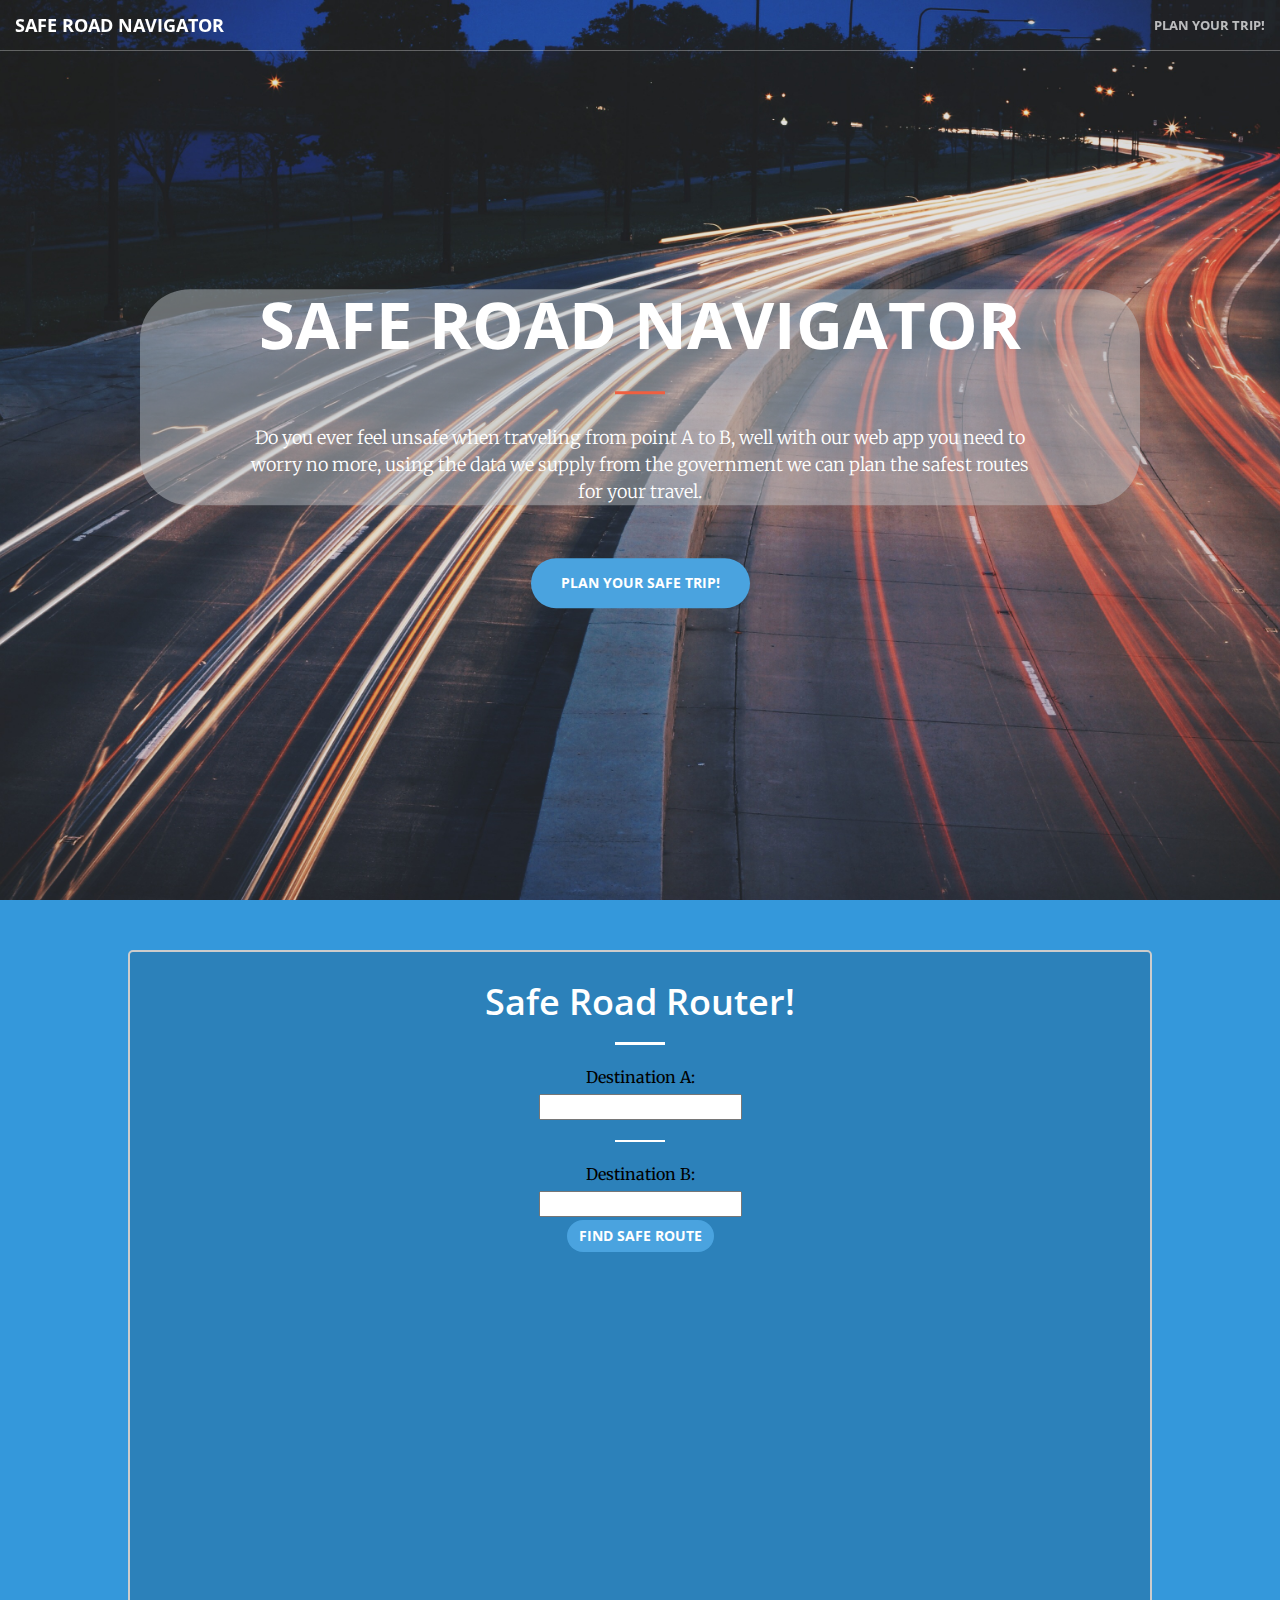
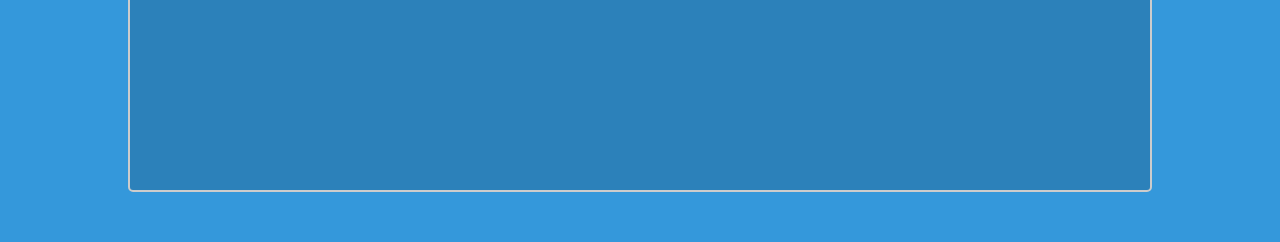
==== commit 6822be70: "update" ====
--- a/GovHak2k15/Safe Road Navigator/index.html
+++ b/GovHak2k15/Safe Road Navigator/index.html
@@ -68,7 +68,7 @@
         </div>
     </header>
     
- <section class="bg-primary" id="Plan">
+ <section class="bg-primary" id="plan">
         <div class="map">
             <div class="row">
                 <div class="col-lg-8 col-lg-offset-2 text-center">
--- a/GovHak2k15/Safe Road Navigator/css/creative.css
+++ b/GovHak2k15/Safe Road Navigator/css/creative.css
@@ -250,7 +250,7 @@
     margin-bottom: 50px;
     font-size: 16px;
     font-weight: 300;
-    color: rgba(255,255,255,.7);
+    color: #FFF;
 }
 
 @media(min-width:768px) {
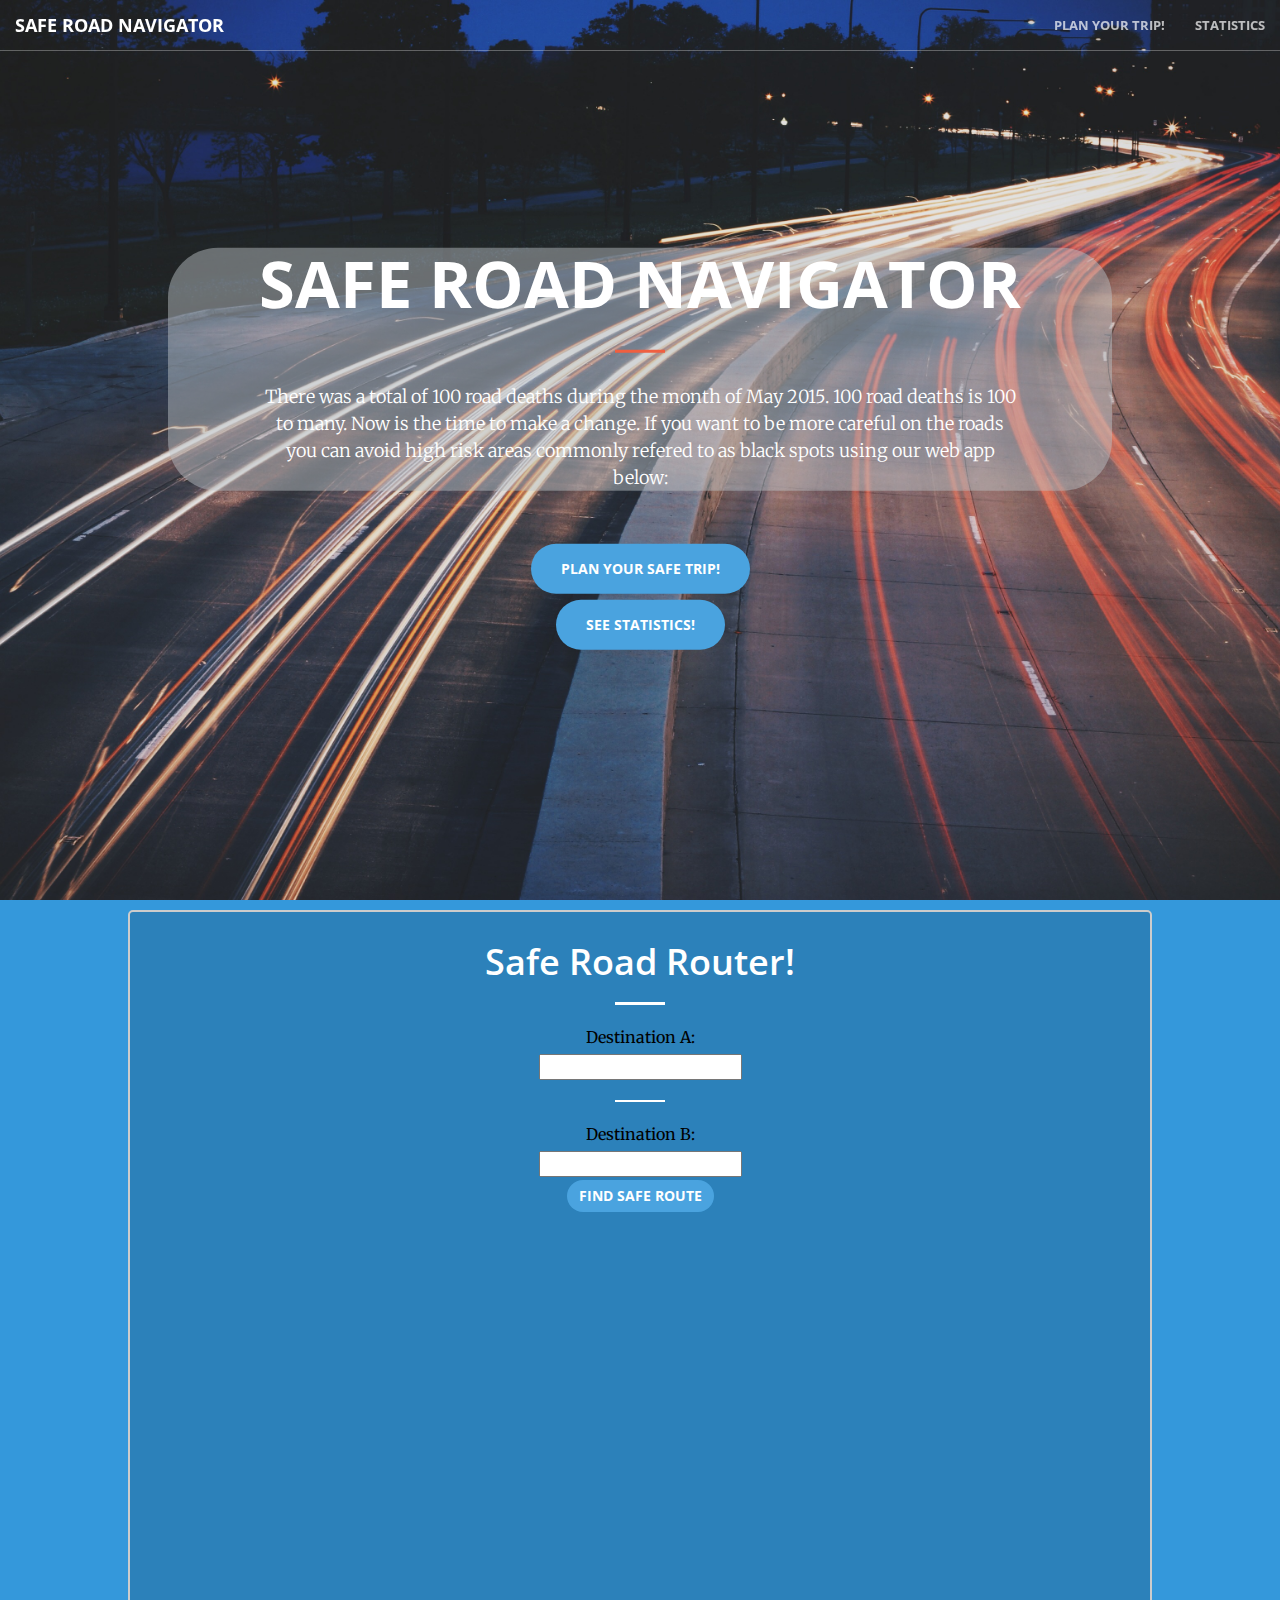
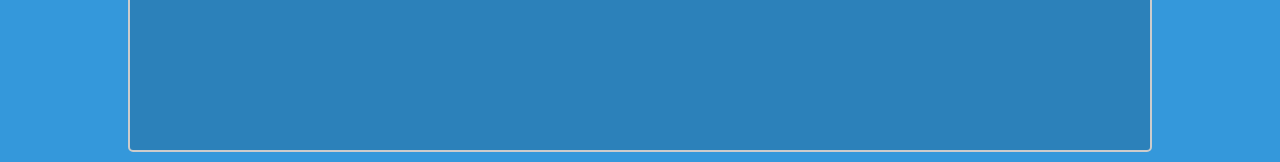
==== commit 4da71364: "front page" ====
--- a/GovHak2k15/Safe Road Navigator/index.html
+++ b/GovHak2k15/Safe Road Navigator/index.html
@@ -50,6 +50,9 @@
                 <ul class="nav navbar-nav navbar-right">
                     <li>
                         <a class="page-scroll" href="#plan">Plan Your Trip!</a>
+                           <li>
+                        <a class="page-scroll" href="#stats">Statistics</a>
+                    </li>
                     </li>
                 </ul>
             </div>
@@ -62,9 +65,13 @@
             <div class="header-content-inner">
                 <h1>Safe Road Navigator</h1>
                 <hr>
-                <p>Do you ever feel unsafe when traveling from point A to B, well with our web app you need  to worry no more, using the data we supply from the government we can plan the safest routes for your travel. </p>
+                <p>There was a total of 100 road deaths during the month of May 2015. 100 road deaths is 100 to many. Now is the time to make a change.
+If you want to be more careful on the roads you can avoid high risk areas commonly refered to as black spots using our web app below:
+ </p>
             </div>
-            <a href="#plan" class="btn btn-primary btn-xl page-scroll">Plan your safe trip!</a>
+            <a href="#plan" class="btn btn-primary btn-xl page-scroll">Plan your safe trip!</a> <br>
+            <a href="#plan" class="btn btn-primary btn-xl page-scroll">See Statistics!</a>
+
         </div>
     </header>
     
--- a/GovHak2k15/Safe Road Navigator/css/creative.css
+++ b/GovHak2k15/Safe Road Navigator/css/creative.css
@@ -57,6 +57,7 @@
 }
 .bg-primary {
     background-color: #3498DB;
+    height: auto;
 }
 /**Edits here **/
 
@@ -110,7 +111,7 @@
 }
 
 section {
-    padding: 50px 0;
+    padding: 10px 0;
 }
 
 aside {
@@ -268,11 +269,12 @@
     }
 
     header .header-content .header-content-inner {
-margin-right: auto;
-margin-left: auto;
-max-width: 1000px;
-background-color: rgba(189, 195, 199, 0.47);
-border-radius: 50px;
+    margin-right: auto;
+    margin-left: auto;
+    max-width: 80%;
+    background-color: rgba(189, 195, 199, 0.47);
+    border-radius: 50px;
+    font-size: 65px;
 }
 
     header .header-content .header-content-inner p {
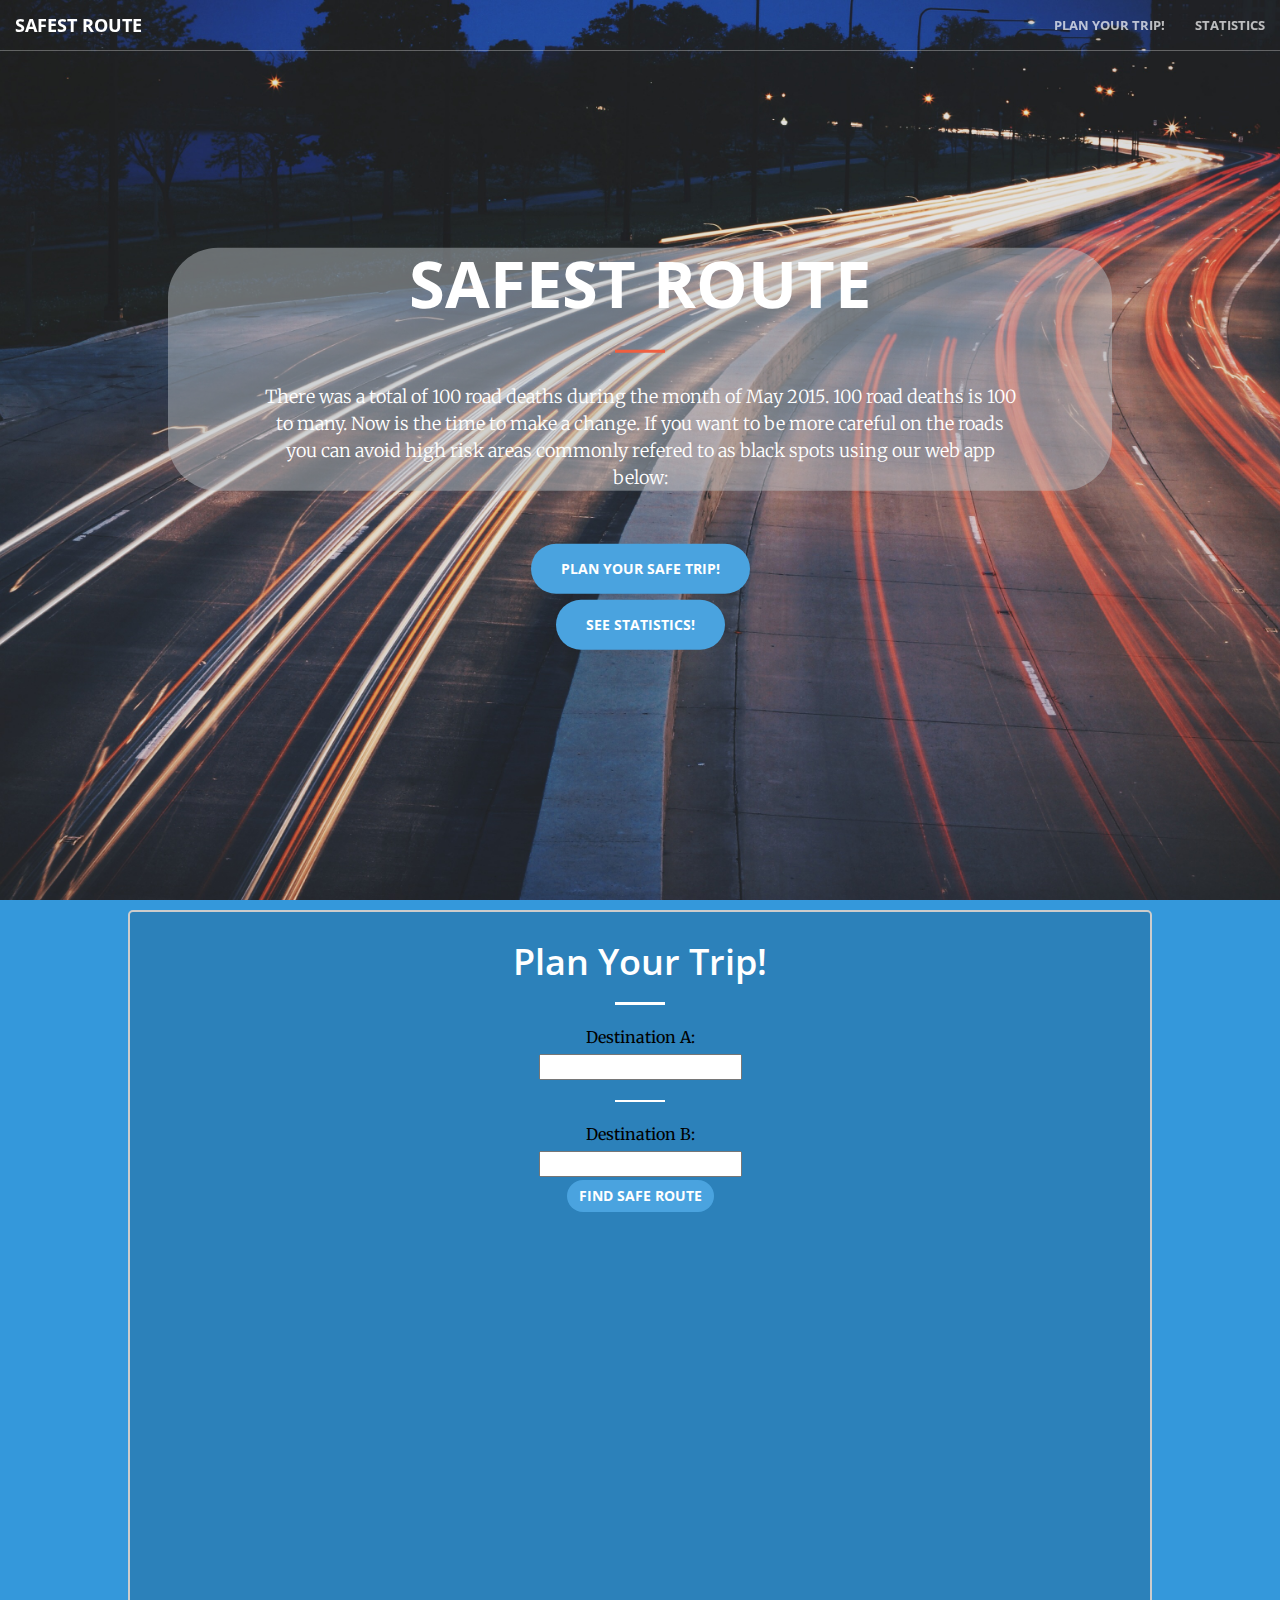
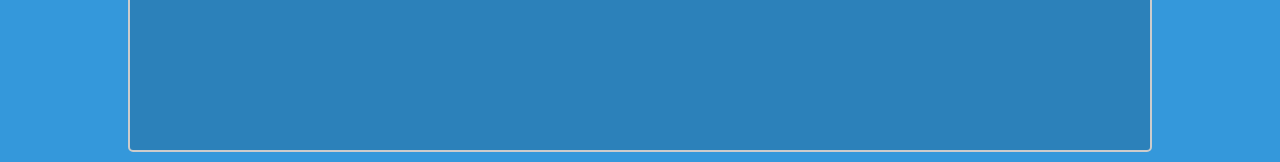
==== commit 66d9b447: "update" ====
--- a/GovHak2k15/Safe Road Navigator/index.html
+++ b/GovHak2k15/Safe Road Navigator/index.html
@@ -9,7 +9,7 @@
 <meta name="description" content="">
 <meta name="author" content="">
 
-<title>Safe Road Navigator</title>
+<title>Safest Route</title>
 
     <!-- Bootstrap Core CSS -->
 <link rel="stylesheet" href="css/bootstrap.min.css" type="text/css">
@@ -43,7 +43,7 @@
                     <span class="icon-bar"></span>
                     <span class="icon-bar"></span>
                 </button>
-                <a class="navbar-brand page-scroll" href="#page-top">Safe Road Navigator</a>
+                <a class="navbar-brand page-scroll" href="#page-top">Safest Route</a>
             </div>
             <!-- Collect the nav links, forms, and other content for toggling -->
             <div class="collapse navbar-collapse" id="bs-example-navbar-collapse-1">
@@ -63,7 +63,7 @@
     <header>
         <div class="header-content">
             <div class="header-content-inner">
-                <h1>Safe Road Navigator</h1>
+                <h1>Safest Route</h1>
                 <hr>
                 <p>There was a total of 100 road deaths during the month of May 2015. 100 road deaths is 100 to many. Now is the time to make a change.
 If you want to be more careful on the roads you can avoid high risk areas commonly refered to as black spots using our web app below:
@@ -79,8 +79,9 @@
         <div class="map">
             <div class="row">
                 <div class="col-lg-8 col-lg-offset-2 text-center">
-                    <h2 class="section-heading">Safe Road Router!</h2>
+                    <h2 class="section-heading">Plan Your Trip!</h2>
                     <hr class="light">
+                     
                     <form> 
                         <p> Destination A: </p>
                         <input type="text" name="Destination A"> 
@@ -94,11 +95,12 @@
                   
 
                     <iframe src="https://www.google.com/maps/d/embed?mid=z0JOXupQdKsg.kKLYwmVAbfdQ" frameborder="0" style="height:500px;width:100%;position:relative;top:0px;left:0px;right:0px;bottom:0px" height="80%" width="100%"> </iframe>
-               
+
                 </div>
                 </div>
         </div>
     </section>
+
 
     <!-- jQuery -->
     <script src="js/jquery.js"></script>
